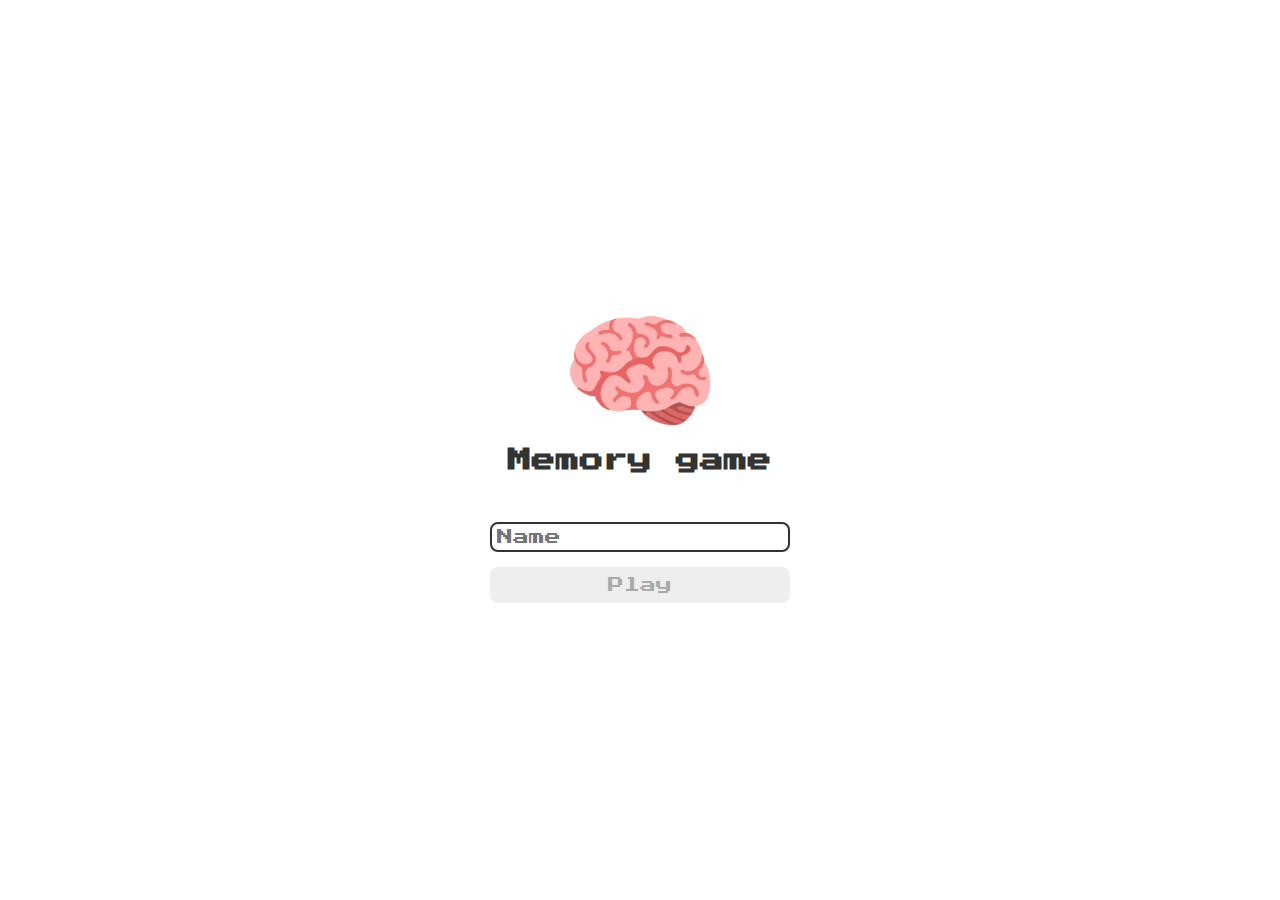
==== index.html @ 62ae2604 "first commit" ====
<!DOCTYPE html>
<html lang="pt-br">
<head>
    <meta charset="UTF-8">
    <meta http-equiv="X-UA-Compatible" content="IE=edge">
    <meta name="viewport" content="width=device-width, initial-scale=1.0">
    <link rel="stylesheet" href="/style/reset.css">
    <link rel="stylesheet" href="/style/login.css">
    <title>Memory Game</title>
</head>
<body>
    <form class="login_form">
        <div class="login_header">
            <img src="./img/brain.png" alt="brain">
            <h1>Memory game</h1>
        </div>
        <input type="text"  placeholder="Name" class="login_input">
        <button type="submit" class="login_button" disabled>Play</button>
    </form>
    <script src="/js/login.js"></script>
</body>
</html>
---- style/login.css ----
.login_form{
    display: flex;
    justify-content:center;
    align-items: center;
    flex-direction: column;
    height: 100vh;
}
.login_header{
    align-items: center;
    display: flex;
    flex-direction: column;
    justify-content: center;
    margin-bottom: 50px;
}
.login_header img{
    width:150px ;
}
.login_header h1{
    color: #333;
    font-size: 1.5em;
}
.login_input{
    border-radius: 8px;
    border: 2px solid #333;
    font-size: 1em;
    margin-bottom: 15px;
    max-width: 300px;
    width: 100%;
    padding: 5px;
    outline: none;
}
.login_button{
    background-color: #ee665c;
    border-radius: 8px;
    padding: 10px;
    color: white;
    cursor: pointer;
    width: 100%;
    width: 300px;
    font-size: 1em;
}
.login_button:disabled{
    background-color: #eee;
    color: #aaa;
    cursor: auto;
}
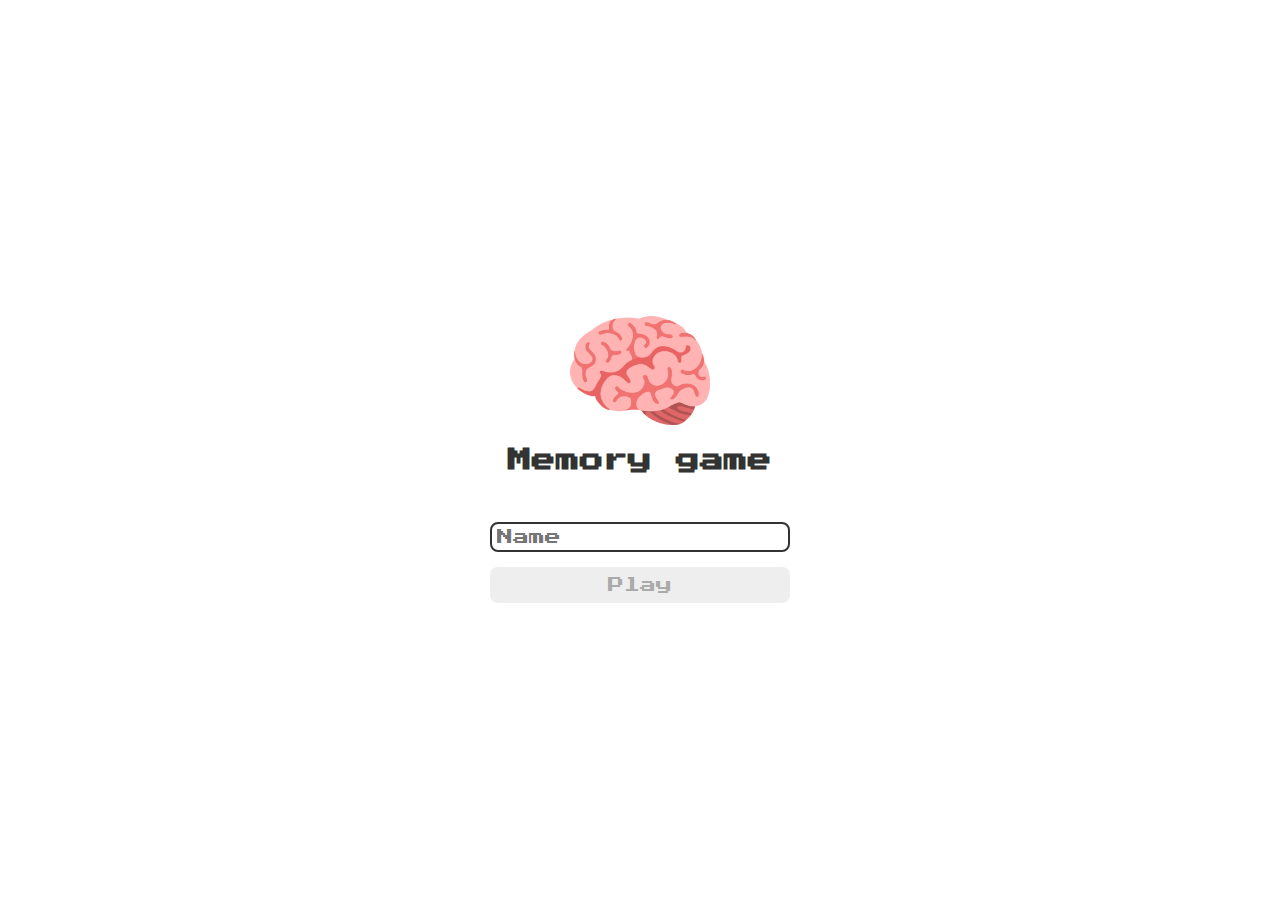
==== commit a0d80a6b: "Update index.html" ====
--- a/index.html
+++ b/index.html
@@ -4,8 +4,8 @@
     <meta charset="UTF-8">
     <meta http-equiv="X-UA-Compatible" content="IE=edge">
     <meta name="viewport" content="width=device-width, initial-scale=1.0">
-    <link rel="stylesheet" href="/style/reset.css">
-    <link rel="stylesheet" href="/style/login.css">
+    <link rel="stylesheet" href="./style/reset.css">
+    <link rel="stylesheet" href="./style/login.css">
     <title>Memory Game</title>
 </head>
 <body>
@@ -17,6 +17,6 @@
         <input type="text"  placeholder="Name" class="login_input">
         <button type="submit" class="login_button" disabled>Play</button>
     </form>
-    <script src="/js/login.js"></script>
+    <script src="./js/login.js"></script>
 </body>
-</html>+</html>
